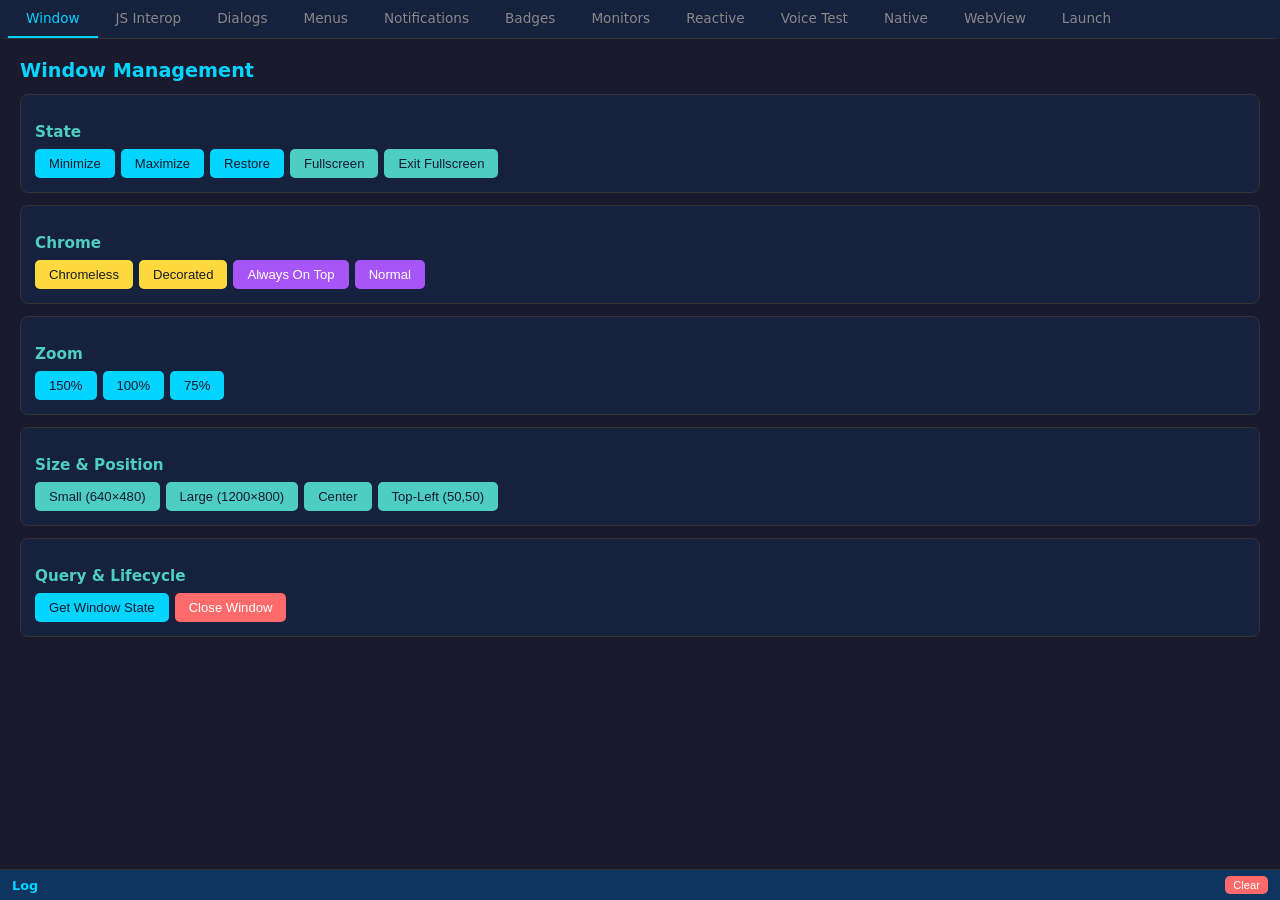
==== samples/Rustino.Samples/index.html @ fa656f65 "refactoring" ====
<!DOCTYPE html>
<html>
<head>
<meta charset="utf-8">
<title>Rustino Feature Showcase</title>
<style>
  * { box-sizing: border-box; margin: 0; padding: 0; }
  /* Dark page: light window buttons whatever the system theme */
  :root { color-scheme: dark; --rustino-window-controls-color: #e0e0e0; }
  body { font-family: system-ui, -apple-system, sans-serif; background: #1a1a2e; color: #e0e0e0; height: 100vh; display: flex; flex-direction: column; overflow: hidden; }

  /* Tab bar */
  /* The side borders keep the room of the window buttons out of the scrolling area */
  .tabs { display: flex; background: #16213e; border-bottom: 1px solid #333; border-left: var(--rustino-window-controls-left, 8px) solid #16213e; border-right: var(--rustino-window-controls-right, 8px) solid #16213e; flex-shrink: 0; overflow-x: auto; scrollbar-width: none; }
  .tab { flex-shrink: 0; white-space: nowrap; padding: 10px 18px; cursor: pointer; font-size: 0.85rem; font-weight: 500; color: #888; border-bottom: 2px solid transparent; transition: all 0.15s; user-select: none; }
  .tab:hover { color: #ccc; }
  .tab.active { color: #00d4ff; border-bottom-color: #00d4ff; }

  /* Panels */
  .panels { flex: 1; overflow-y: auto; padding: 20px; }
  .panel { display: none; }
  .panel.active { display: block; }

  /* Shared */
  h2 { color: #00d4ff; font-size: 1.2rem; margin-bottom: 12px; }
  h3 { color: #4ecdc4; font-size: 0.95rem; margin: 14px 0 8px; }
  .card { background: #16213e; border: 1px solid #333; border-radius: 8px; padding: 14px; margin-bottom: 12px; }
  .row { display: flex; flex-wrap: wrap; gap: 6px; }
  button { padding: 7px 14px; border: none; border-radius: 5px; cursor: pointer; font-size: 0.82rem; font-weight: 500; transition: opacity 0.15s; }
  button:hover { opacity: 0.8; }
  button:active { transform: scale(0.97); }
  .b { background: #00d4ff; color: #1a1a2e; }
  .g { background: #4ecdc4; color: #1a1a2e; }
  .r { background: #ff6b6b; color: white; }
  .y { background: #ffd93d; color: #1a1a2e; }
  .p { background: #a855f7; color: white; }
  .o { background: #2d2d4e; color: #e0e0e0; }
  .o:hover { background: #3d3d6e; }
  .flag { display: inline-flex; align-items: center; gap: 5px; padding: 6px 10px; background: #2d2d4e; border-radius: 5px; font-size: 0.82rem; cursor: pointer; }
  input[type="text"] { padding: 7px 10px; border: 1px solid #333; border-radius: 5px; background: #0f3460; color: #e0e0e0; font-size: 0.85rem; width: 250px; }

  /* Log */
  .log-bar { flex-shrink: 0; border-top: 1px solid #333; background: #0f3460; }
  .log-header { display: flex; align-items: center; justify-content: space-between; padding: 6px 12px; cursor: pointer; user-select: none; }
  .log-header span { font-size: 0.8rem; color: #00d4ff; font-weight: 600; }
  .log-header button { padding: 3px 8px; font-size: 0.7rem; }
  #log { padding: 8px 12px; font-family: 'Cascadia Code', 'Fira Code', monospace; font-size: 0.78rem; max-height: 150px; overflow-y: auto; white-space: pre-wrap; color: #aaa; display: none; }
  .log-bar.open #log { display: block; }

  /* Monitor canvas */
  .monitor-canvas { position: relative; width: 100%; height: 200px; background: #0f3460; border-radius: 6px; margin-bottom: 12px; }
  .mon { position: absolute; border: 2px solid #4ecdc4; border-radius: 4px; display: flex; flex-direction: column; align-items: center; justify-content: center; font-size: 0.7rem; cursor: pointer; transition: background 0.15s; }
  .mon:hover { background: rgba(78,205,196,0.2); }
  .mon.primary { border-color: #00d4ff; }
  .mon.current { background: rgba(0,212,255,0.15); }
  table { width: 100%; border-collapse: collapse; }
  th { background: #0f3460; text-align: left; padding: 8px 10px; color: #00d4ff; font-size: 0.8rem; }
  td { padding: 6px 10px; border-top: 1px solid #333; font-size: 0.8rem; }
  .badge-tag { display: inline-block; padding: 1px 6px; border-radius: 3px; font-size: 0.7rem; font-weight: 600; margin-left: 4px; }
  .badge-primary { background: #00d4ff; color: #1a1a2e; }
  .badge-current { background: #4ecdc4; color: #1a1a2e; }
  .move-btn { padding: 3px 8px; border: 1px solid #4ecdc4; border-radius: 4px; background: transparent; color: #4ecdc4; font-size: 0.75rem; cursor: pointer; }
  .move-btn:hover { background: #4ecdc4; color: #1a1a2e; }
</style>
</head>
<body>

<!-- Tab bar -->
<!-- The empty part of the tab bar drags the window (the tabs are children: they stay clickable) -->
<div class="tabs" data-rustino-drag-region>
  <div class="tab active" data-tab="window">Window</div>
  <div class="tab" data-tab="interop">JS Interop</div>
  <div class="tab" data-tab="dialogs">Dialogs</div>
  <div class="tab" data-tab="menus">Menus</div>
  <div class="tab" data-tab="notifications">Notifications</div>
  <div class="tab" data-tab="badges">Badges</div>
  <div class="tab" data-tab="monitors">Monitors</div>
  <div class="tab" data-tab="reactive">Reactive</div>
  <div class="tab" data-tab="voice">Voice Test</div>
  <div class="tab" data-tab="native">Native</div>
  <div class="tab" data-tab="webview">WebView</div>
  <div class="tab" data-tab="launch">Launch</div>
</div>

<div class="panels">

  <!-- WINDOW -->
  <div class="panel active" id="tab-window">
    <h2>Window Management</h2>
    <div class="card">
      <h3>State</h3>
      <div class="row">
        <button class="b" onclick="send('minimize')">Minimize</button>
        <button class="b" onclick="send('maximize')">Maximize</button>
        <button class="b" onclick="send('restore')">Restore</button>
        <button class="g" onclick="send('fullscreen')">Fullscreen</button>
        <button class="g" onclick="send('exit-fullscreen')">Exit Fullscreen</button>
      </div>
    </div>
    <div class="card">
      <h3>Chrome</h3>
      <div class="row">
        <button class="y" onclick="send('chromeless')">Chromeless</button>
        <button class="y" onclick="send('decorated')">Decorated</button>
        <button class="p" onclick="send('topmost-on')">Always On Top</button>
        <button class="p" onclick="send('topmost-off')">Normal</button>
      </div>
    </div>
    <div class="card">
      <h3>Zoom</h3>
      <div class="row">
        <button class="b" onclick="send('zoom-in')">150%</button>
        <button class="b" onclick="send('zoom-reset')">100%</button>
        <button class="b" onclick="send('zoom-out')">75%</button>
      </div>
    </div>
    <div class="card">
      <h3>Size & Position</h3>
      <div class="row">
        <button class="g" onclick="send('size-small')">Small (640×480)</button>
        <button class="g" onclick="send('size-large')">Large (1200×800)</button>
        <button class="g" onclick="send('center')">Center</button>
        <button class="g" onclick="send('move-tl')">Top-Left (50,50)</button>
      </div>
    </div>
    <div class="card">
      <h3>Query & Lifecycle</h3>
      <div class="row">
        <button class="b" onclick="send('get-state')">Get Window State</button>
        <button class="r" onclick="send('close')">Close Window</button>
      </div>
    </div>
  </div>

  <!-- JS INTEROP -->
  <div class="panel" id="tab-interop">
    <h2>JavaScript ↔ C# Interop</h2>
    <div class="card">
      <h3>SendWebMessage / WebMessageReceived</h3>
      <div class="row">
        <button class="b" onclick="send('ping')">Send Ping</button>
        <button class="g" onclick="send('get-time')">Get Server Time</button>
      </div>
    </div>
    <div class="card">
      <h3>Custom Message</h3>
      <div class="row">
        <input id="custom-msg" type="text" value="Hello from JS!" />
        <button class="y" onclick="send(document.getElementById('custom-msg').value)">Send</button>
      </div>
    </div>
    <div class="card">
      <h3>ExecuteScript</h3>
      <p style="color:#888;font-size:0.82rem;margin-bottom:8px">C# calls ExecuteScript() to update the log panel below. Init scripts are injected before page load to listen for messages.</p>
    </div>
  </div>

  <!-- DIALOGS -->
  <div class="panel" id="tab-dialogs">
    <h2>Native File Dialogs</h2>
    <div class="card">
      <h3>Open File</h3>
      <div class="row">
        <button class="b" onclick="send('open-single')">Open File</button>
        <button class="b" onclick="send('open-multi')">Open Files (Multi)</button>
      </div>
    </div>
    <div class="card">
      <h3>Save File</h3>
      <div class="row">
        <button class="r" onclick="send('save')">Save File As...</button>
      </div>
    </div>
    <div class="card">
      <h3>Select Folder</h3>
      <div class="row">
        <button class="g" onclick="send('folder-single')">Select Folder</button>
        <button class="g" onclick="send('folder-multi')">Select Folders (Multi)</button>
      </div>
    </div>
  </div>

  <!-- MENUS -->
  <div class="panel" id="tab-menus">
    <h2>Menus & System Tray</h2>
    <div class="card">
      <h3>Application Menu</h3>
      <p style="color:#888;font-size:0.82rem">The menu bar above is set via SetMenu(). It includes submenus, check items, separators, keyboard accelerators and an item with an icon (Help › Documentation). On macOS the Window menu lists the open windows and the Help menu has a search field.</p>
      <div class="row">
        <button class="b" onclick="send('menu-toggle-save')">Enable/Disable File › Save</button>
        <button class="b" onclick="send('menu-rename-save')">Rename File › Save</button>
        <button class="b" onclick="send('menu-toggle-sidebar')">Toggle Show Sidebar</button>
      </div>
      <p style="color:#888;font-size:0.82rem;margin-top:8px">SetMenuItemEnabled(), SetMenuItemText() and SetMenuItemChecked() change items without rebuilding the menu. Show Sidebar is also in the tray menu: both stay in sync.</p>
    </div>
    <div class="card">
      <h3>Context Menu</h3>
      <div class="row">
        <button class="b" onclick="send('show-context-menu')">Show Context Menu</button>
      </div>
      <p style="color:#888;font-size:0.82rem;margin-top:8px">Shown at cursor position via ShowContextMenu().</p>
    </div>
    <div class="card">
      <h3>System Tray</h3>
      <p style="color:#888;font-size:0.82rem">A tray icon is registered via SetTrayIcon() with a tooltip and menu. Left-click the tray icon to show the window, right-click it for the menu. On macOS the icon is a template that follows the menu bar's colors.</p>
      <div class="row">
        <button class="b" onclick="send('tray-title')">Set Tray Title</button>
        <button class="b" onclick="send('tray-title-clear')">Clear Tray Title</button>
      </div>
      <p style="color:#888;font-size:0.82rem;margin-top:8px">SetTrayTitle() shows text next to the icon (macOS and Linux).</p>
    </div>
  </div>

  <!-- NOTIFICATIONS -->
  <div class="panel" id="tab-notifications">
    <h2>Native Notifications</h2>
    <div class="card">
      <div class="row" style="flex-direction:column;gap:10px">
        <button class="b" onclick="send('notify-basic')" style="text-align:left;padding:12px 16px">
          <b>Basic Notification</b><br><span style="font-weight:400;font-size:0.78rem;opacity:0.8">Simple title and body text</span>
        </button>
        <button class="g" onclick="send('notify-detailed')" style="text-align:left;padding:12px 16px">
          <b>Download Complete</b><br><span style="font-weight:400;font-size:0.78rem;opacity:0.8">Simulates a file download notification</span>
        </button>
        <button class="r" onclick="send('notify-alert')" style="text-align:left;padding:12px 16px">
          <b>Build Failed</b><br><span style="font-weight:400;font-size:0.78rem;opacity:0.8">Simulates an error alert notification</span>
        </button>
      </div>
    </div>
  </div>

  <!-- BADGES -->
  <div class="panel" id="tab-badges">
    <h2>Taskbar Badge</h2>
    <p style="color:#888;font-size:0.85rem;margin-bottom:12px">Set a badge count on the taskbar icon. On Windows this renders an overlay; on macOS it sets the dock badge.</p>
    <div class="card">
      <div class="row" style="align-items:center;margin-bottom:8px">
        <label style="font-size:0.8rem;color:#aaa;margin-right:6px">BG:</label>
        <input id="badge-bg" type="color" value="#E01E5A" style="width:32px;height:24px;border:none;background:none;cursor:pointer">
        <label style="font-size:0.8rem;color:#aaa;margin:0 6px">FG:</label>
        <input id="badge-fg" type="color" value="#FFFFFF" style="width:32px;height:24px;border:none;background:none;cursor:pointer">
      </div>
      <div class="row">
        <button class="o" onclick="sendBadge(1)">1</button>
        <button class="o" onclick="sendBadge(2)">2</button>
        <button class="o" onclick="sendBadge(3)">3</button>
        <button class="o" onclick="sendBadge(5)">5</button>
        <button class="o" onclick="sendBadge(10)">10</button>
        <button class="o" onclick="sendBadge(42)">42</button>
        <button class="o" onclick="sendBadge(99)">99</button>
        <button class="r" onclick="send('badge-clear')">Clear</button>
      </div>
    </div>
    <div class="card">
      <button class="p" onclick="simulateBadge()">Simulate Counting</button>
    </div>
  </div>

  <!-- MONITORS -->
  <div class="panel" id="tab-monitors">
    <h2>Multi-Monitor Enumeration</h2>
    <div class="card">
      <button class="b" onclick="send('get-monitors')">Refresh Monitors</button>
    </div>
    <div class="monitor-canvas" id="mon-canvas"></div>
    <div class="card" style="padding:0;overflow:hidden">
      <table>
        <thead><tr><th>#</th><th>Name</th><th>Position</th><th>Resolution</th><th>Scale</th><th></th></tr></thead>
        <tbody id="mon-tbody"><tr><td colspan="6" style="text-align:center;color:#666">Click "Refresh Monitors"</td></tr></tbody>
      </table>
    </div>
  </div>

  <!-- REACTIVE -->
  <div class="panel" id="tab-reactive">
    <h2>Reactive Observables</h2>
    <p style="color:#888;font-size:0.85rem;margin-bottom:12px">
      Rustino exposes IObservable&lt;T&gt; streams for all events. The Reactive extension library adds throttling, filtering, and completion helpers. Watch the console output as you interact.
    </p>
    <div class="card">
      <h3>Message Routing by Prefix</h3>
      <div class="row">
        <button class="b" onclick="send('cmd:reload')">Send cmd:reload</button>
        <button class="g" onclick="send('cmd:save')">Send cmd:save</button>
      </div>
      <p style="color:#888;font-size:0.78rem;margin-top:8px">WhenWebMessageWithPrefix("cmd:") filters messages by prefix.</p>
    </div>
    <div class="card">
      <h3>Observables Active</h3>
      <ul style="color:#888;font-size:0.82rem;list-style:none;line-height:1.8">
        <li>• WhenSizeChangedThrottled (300ms) — resize the window</li>
        <li>• WhenPageLoadCompleted — fires on page finish</li>
        <li>• WhenFocusChangedDistinct — focus/blur the window</li>
        <li>• WhenWebMessageWithPrefix("cmd:") — filtered messages</li>
        <li>• WhenWindowClosed — fires on close</li>
      </ul>
    </div>
  </div>

  <!-- VOICE -->
  <div class="panel" id="tab-voice">
    <h2>Voice Input / mediaDevices Test</h2>
    <div class="card">
      <h3>Request Microphone Access</h3>
      <div class="row">
        <button class="b" onclick="testMic()">Test getUserMedia</button>
      </div>
      <p id="mic-status" style="margin-top:12px;color:#888;font-size:0.85rem">Click the button to request microphone access.</p>
    </div>
  </div>

  <!-- NATIVE -->
  <div class="panel" id="tab-native">
    <h2>Native Window Features</h2>
    <div class="card">
      <h3>Theme</h3>
      <div class="row">
        <button class="b" onclick="send('native:theme:System')">System</button>
        <button class="o" onclick="send('native:theme:Light')">Light</button>
        <button class="o" onclick="send('native:theme:Dark')">Dark</button>
        <button class="g" onclick="send('native:info')">Theme & Scale Factor</button>
      </div>
      <p style="color:#888;font-size:0.78rem;margin-top:8px">Title bar and native controls follow the theme; the page sees it through prefers-color-scheme: <b id="color-scheme"></b>. Last ThemeChanged: <b id="theme-event">—</b></p>
    </div>
    <div class="card">
      <h3>Taskbar / Dock Progress</h3>
      <div class="row">
        <button class="g" onclick="send('native:progress:Normal:25')">25%</button>
        <button class="g" onclick="send('native:progress:Normal:60')">60%</button>
        <button class="g" onclick="send('native:progress:Normal:100')">100%</button>
        <button class="b" onclick="send('native:progress:Indeterminate')">Indeterminate</button>
        <button class="y" onclick="send('native:progress:Paused:60')">Paused</button>
        <button class="r" onclick="send('native:progress:Error:60')">Error</button>
        <button class="o" onclick="send('native:progress:None')">Clear</button>
        <button class="p" onclick="simulateProgress()">Simulate Download</button>
      </div>
    </div>
    <div class="card">
      <h3>Attention</h3>
      <div class="row">
        <button class="b" onclick="send('native:attention:Informational')">Informational</button>
        <button class="r" onclick="send('native:attention:Critical')">Critical</button>
        <button class="o" onclick="send('native:beep')">Beep</button>
      </div>
    </div>
    <div class="card">
      <h3>Windows</h3>
      <p style="color:#888;font-size:0.82rem;margin-bottom:8px">Other windows join the event loop of this one (on every platform, macOS included) and close with it.</p>
      <div class="row">
        <button class="b" onclick="send('native:open-window')">Open Window</button>
      </div>
    </div>
    <div class="card">
      <h3>Title Bar</h3>
      <p style="color:#888;font-size:0.82rem;margin-bottom:8px">Chromeless or with the overlay title bar, the empty part of the tab bar (data-rustino-drag-region) moves the window and a double click maximizes it; chromeless windows resize from the edges.</p>
      <div class="row">
        <button class="y" onclick="send('native:titlebar:Overlay')">Overlay Title Bar</button>
        <button class="y" onclick="send('native:titlebar:Default')">Standard Title Bar</button>
        <button class="y" onclick="send('native:titlebar:Chromeless')">Chromeless</button>
        <label class="flag"><input type="checkbox" checked onchange="flag('shadow', this)"> Shadow</label>
      </div>
    </div>
    <div class="card">
      <h3>Window Flags</h3>
      <div class="row">
        <label class="flag"><input type="checkbox" onchange="flag('skip-taskbar', this)"> Skip taskbar / Dock</label>
        <label class="flag"><input type="checkbox" onchange="flag('content-protection', this)"> Content protection</label>
        <label class="flag"><input type="checkbox" onchange="flag('all-workspaces', this)"> All workspaces</label>
        <label class="flag"><input type="checkbox" onchange="flag('always-on-bottom', this)"> Always on bottom</label>
        <label class="flag"><input type="checkbox" checked onchange="flag('closable', this)"> Closable</label>
        <label class="flag"><input type="checkbox" checked onchange="flag('minimizable', this)"> Minimizable</label>
        <label class="flag"><input type="checkbox" checked onchange="flag('maximizable', this)"> Maximizable</label>
        <button class="p" onclick="send('native:click-through')">Click-through for 5 s</button>
      </div>
    </div>
  </div>

  <!-- WEBVIEW -->
  <div class="panel" id="tab-webview">
    <h2>Webview</h2>
    <div class="card">
      <h3>Message Boxes</h3>
      <div class="row">
        <button class="b" onclick="send('webview:message-info')">Info</button>
        <button class="g" onclick="send('webview:message-question')">Question (Yes/No/Cancel)</button>
        <button class="y" onclick="send('webview:message-warning')">Warning (Retry/Cancel)</button>
        <button class="r" onclick="send('webview:message-error')">Error (Abort/Retry/Ignore)</button>
        <button class="o" onclick="send('webview:message-background')">From a background thread</button>
      </div>
      <p style="color:#888;font-size:0.78rem;margin-top:8px">ShowMessage has the signature of Photino's. Dialogs are modal for the window: a sheet on macOS.</p>
    </div>
    <div class="card">
      <h3>Downloads</h3>
      <div class="row">
        <button class="b" onclick="downloadFile('rustino.txt', 'Downloaded from the Rustino showcase.')">Download a File</button>
        <button class="g" onclick="downloadFile('one.txt', '1'); downloadFile('two.txt', '2')">Download Two Files</button>
        <label class="flag"><input type="checkbox" onchange="send('webview:save-to-downloads:' + (this.checked ? 1 : 0))"> Save to Downloads without asking</label>
      </div>
      <p style="color:#888;font-size:0.78rem;margin-top:8px">DownloadStarting decides where each file goes; without a destination the user chooses it in the save dialog.</p>
    </div>
    <div class="card">
      <h3>File Drop</h3>
      <p style="color:#888;font-size:0.82rem">Drop files from the desktop or a file manager anywhere on the window: FileDrop reports their full paths in the log.</p>
    </div>
    <div class="card">
      <h3>Page</h3>
      <div class="row">
        <input id="doc-title" type="text" value="Rustino — Webview" />
        <button class="y" onclick="document.title = document.getElementById('doc-title').value">Set document.title</button>
        <button class="b" onclick="send('webview:print')">Print</button>
        <button class="b" onclick="send('webview:reload')">Reload</button>
        <button class="p" onclick="send('webview:devtools')">Open DevTools</button>
      </div>
      <p style="color:#888;font-size:0.78rem;margin-top:8px">The window title follows document.title (DocumentTitleChanged). The browser's context menu is off: right click shows the app's menu.</p>
    </div>
    <div class="card">
      <h3>Cookies</h3>
      <div class="row">
        <button class="g" onclick="send('webview:cookie-set')">Set Cookie</button>
        <button class="b" onclick="send('webview:cookie-list')">List Cookies</button>
        <button class="r" onclick="send('webview:cookie-delete')">Delete Cookie</button>
        <button class="r" onclick="send('webview:clear-data')">Clear Browsing Data</button>
      </div>
    </div>
  </div>

  <!-- LAUNCH -->
  <div class="panel" id="tab-launch">
    <h2>Launch & Activation</h2>
    <div class="card">
      <h3>Single Instance</h3>
      <p style="color:#888;font-size:0.82rem">RustinoSingleInstance.Acquire() runs at startup. Run the sample again (<code>dotnet run -- hello world</code>): the new process forwards its arguments here, SecondInstanceStarted logs them and the window is activated.</p>
    </div>
    <div class="card">
      <h3>Deep Links</h3>
      <p style="color:#888;font-size:0.82rem">AttachDeepLinks(single, "rustino-sample") routes matching URLs through UrlsOpened, from the first launch and from later ones: <code>dotnet run -- rustino-sample://open?id=42</code>. Registering the scheme with the OS is up to the app's installer.</p>
    </div>
    <div class="card">
      <h3>Activate</h3>
      <div class="row">
        <button class="b" onclick="send('activate-later')">Hide, then Activate() in 3 s</button>
      </div>
    </div>
    <div class="card">
      <h3>OpenExternal</h3>
      <div class="row">
        <button class="g" onclick="send('open-external:https://github.com/EdoardoTona/Rustino')">https:// URL</button>
        <button class="g" onclick="send('open-external:mailto:someone@example.com?subject=Rustino')">mailto: URL</button>
        <button class="r" onclick="send('open-external:file:///etc/hosts')">file:// URL (refused)</button>
      </div>
      <p style="color:#888;font-size:0.78rem;margin-top:8px">Only http, https and mailto URLs are opened in the system's default application.</p>
    </div>
  </div>
</div>

<!-- Log panel -->
<div class="log-bar" id="log-bar">
  <div class="log-header" onclick="toggleLog()">
    <span>Log</span>
    <button class="r" onclick="event.stopPropagation();clearLog()">Clear</button>
  </div>
  <div id="log">Ready.</div>
</div>

<script>
  function send(msg) { window.ipc.postMessage(msg); }

  // The browser's menu is off: right click shows the app's context menu
  addEventListener('contextmenu', () => send('show-context-menu'));

  function downloadFile(name, text) {
    const a = document.createElement('a');
    a.href = URL.createObjectURL(new Blob([text], { type: 'text/plain' }));
    a.download = name;
    a.click();
  }

  // Tabs
  // The tab bar scrolls sideways with the mouse wheel
  document.querySelector('.tabs').addEventListener('wheel', e => {
    if (e.deltaY === 0) return;
    e.preventDefault();
    e.currentTarget.scrollLeft += e.deltaY;
  }, { passive: false });
  document.querySelectorAll('.tab').forEach(t => {
    t.addEventListener('click', () => {
      t.scrollIntoView({ inline: 'nearest', block: 'nearest' });
      document.querySelectorAll('.tab').forEach(x => x.classList.remove('active'));
      document.querySelectorAll('.panel').forEach(x => x.classList.remove('active'));
      t.classList.add('active');
      document.getElementById('tab-' + t.dataset.tab).classList.add('active');
    });
  });

  // Log
  function appendLog(text) {
    const el = document.getElementById('log');
    el.textContent += '\n' + text;
    el.scrollTop = el.scrollHeight;
    const bar = document.getElementById('log-bar');
    if (!bar.classList.contains('open')) bar.classList.add('open');
  }
  function clearLog() { document.getElementById('log').textContent = 'Cleared.'; }
  function toggleLog() { document.getElementById('log-bar').classList.toggle('open'); }

  // Native window features
  function flag(name, input) { send('native:' + name + ':' + (input.checked ? 1 : 0)); }
  function showTheme(theme) { document.getElementById('theme-event').textContent = theme; }
  const colorScheme = matchMedia('(prefers-color-scheme: dark)');
  const showColorScheme = () => document.getElementById('color-scheme').textContent = colorScheme.matches ? 'dark' : 'light';
  colorScheme.addEventListener('change', showColorScheme);
  showColorScheme();
  function simulateProgress() {
    let p = 0;
    const iv = setInterval(() => {
      p += 5;
      send(p <= 100 ? 'native:progress:Normal:' + p : 'native:progress:None');
      if (p > 100) clearInterval(iv);
    }, 200);
  }

  // Badge
  function sendBadge(n) {
    const bg = document.getElementById('badge-bg').value;
    const fg = document.getElementById('badge-fg').value;
    send('badge:' + n + ':' + bg + ':' + fg);
  }
  function simulateBadge() {
    let i = 0;
    const iv = setInterval(() => { sendBadge(i); i++; if (i >= 12) clearInterval(iv); }, 500);
  }

  // Monitor visualization
  function updateMonitors(data) {
    const { monitors, currentName } = data;
    let minX = Infinity, minY = Infinity, maxX = -Infinity, maxY = -Infinity;
    monitors.forEach(m => { minX = Math.min(minX, m.x); minY = Math.min(minY, m.y); maxX = Math.max(maxX, m.x + m.width); maxY = Math.max(maxY, m.y + m.height); });
    const canvas = document.getElementById('mon-canvas');
    const cw = canvas.clientWidth - 20, ch = canvas.clientHeight - 20;
    const scale = Math.min(cw / (maxX - minX), ch / (maxY - minY));
    canvas.innerHTML = '';
    monitors.forEach((m, i) => {
      const div = document.createElement('div');
      div.className = 'mon' + (m.isPrimary ? ' primary' : '') + (m.name === currentName ? ' current' : '');
      div.style.cssText = 'left:' + (10 + (m.x - minX) * scale) + 'px;top:' + (10 + (m.y - minY) * scale) + 'px;width:' + (m.width * scale) + 'px;height:' + (m.height * scale) + 'px';
      div.innerHTML = '<b>' + (i+1) + '</b><span>' + m.width + '×' + m.height + '</span><span>' + m.scaleFactor.toFixed(1) + '×</span>';
      div.onclick = () => send('move-to:' + i);
      canvas.appendChild(div);
    });
    document.getElementById('mon-tbody').innerHTML = monitors.map((m, i) => {
      const badges = (m.isPrimary ? '<span class="badge-tag badge-primary">primary</span>' : '') + (m.name === currentName ? '<span class="badge-tag badge-current">current</span>' : '');
      return '<tr><td>' + (i+1) + '</td><td>' + (m.name||'—') + badges + '</td><td>' + m.x + ', ' + m.y + '</td><td>' + m.width + ' × ' + m.height + '</td><td>' + m.scaleFactor.toFixed(2) + '×</td><td><button class="move-btn" onclick="send(\'move-to:' + i + '\')">Move here</button></td></tr>';
    }).join('');
  }

  // Auto-refresh monitors on tab switch
  document.querySelector('[data-tab="monitors"]').addEventListener('click', () => send('get-monitors'));

  async function testMic() {
    const statusEl = document.getElementById('mic-status');
    statusEl.textContent = 'Checking navigator.mediaDevices...';
    statusEl.style.color = '#ffd93d';
    try {
      if (!navigator.mediaDevices) {
        statusEl.textContent = 'Error: navigator.mediaDevices is undefined (Not Secure Context?)';
        statusEl.style.color = '#ff6b6b';
        return;
      }
      if (!navigator.mediaDevices.getUserMedia) {
        statusEl.textContent = 'Error: navigator.mediaDevices.getUserMedia is undefined';
        statusEl.style.color = '#ff6b6b';
        return;
      }
      statusEl.textContent = 'Requesting mic permission...';
      const stream = await navigator.mediaDevices.getUserMedia({ audio: true });
      statusEl.textContent = 'Access GRANTED! Stream active: ' + stream.active;
      statusEl.style.color = '#4ecdc4';
      stream.getTracks().forEach(t => t.stop());
    } catch (e) {
      statusEl.textContent = 'Error: ' + e.name + ' - ' + e.message;
      statusEl.style.color = '#ff6b6b';
    }
  }
</script>
</body>
</html>
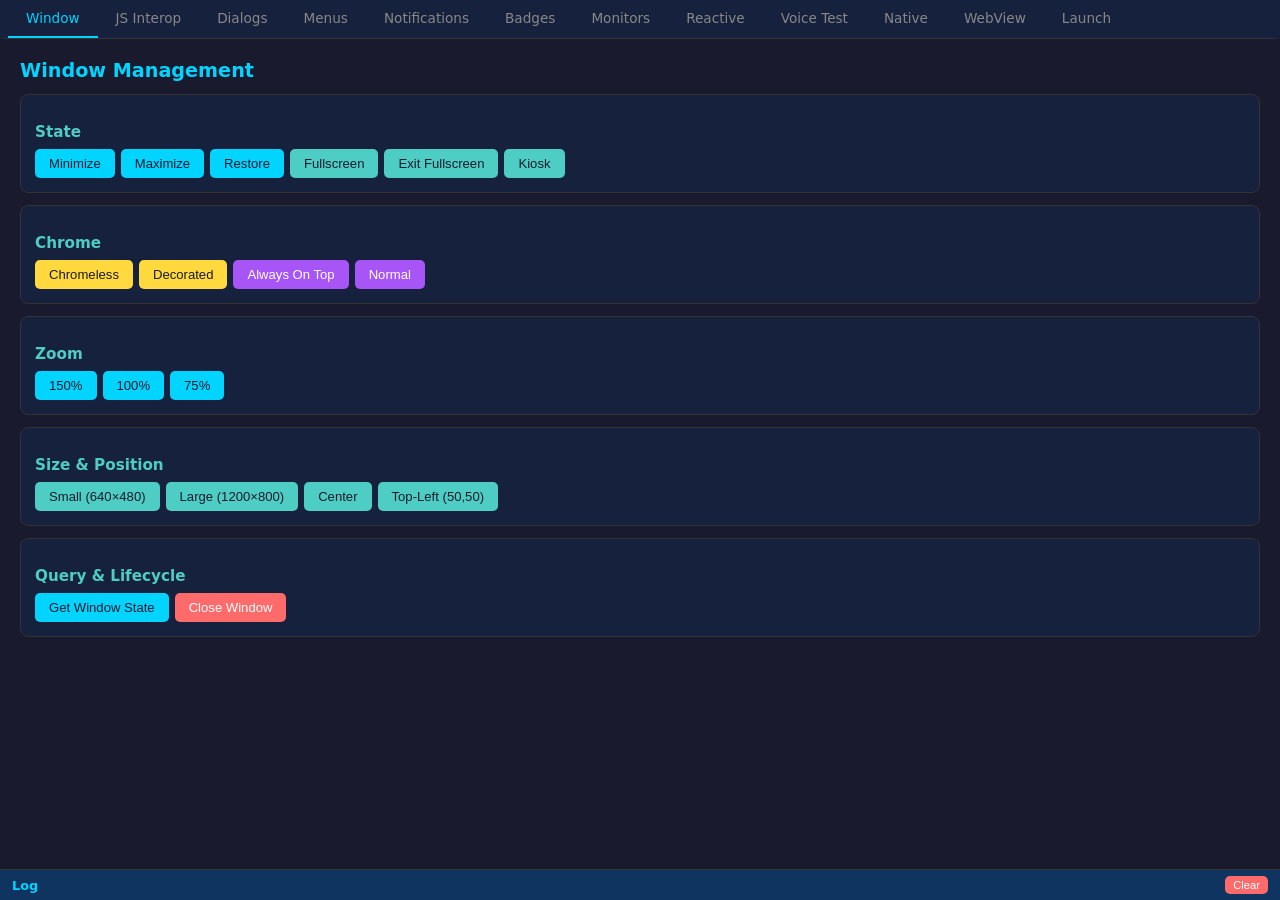
==== commit 0c4a25e0: "kiosk mode" ====
--- a/samples/Rustino.Samples/index.html
+++ b/samples/Rustino.Samples/index.html
@@ -95,6 +95,7 @@
         <button class="b" onclick="send('restore')">Restore</button>
         <button class="g" onclick="send('fullscreen')">Fullscreen</button>
         <button class="g" onclick="send('exit-fullscreen')">Exit Fullscreen</button>
+        <button class="g" onclick="send('kiosk')" title="Leave with Ctrl+Shift+E">Kiosk</button>
       </div>
     </div>
     <div class="card">
@@ -464,6 +465,10 @@
 
 <script>
   function send(msg) { window.ipc.postMessage(msg); }
+  // The way out of the kiosk mode: the keys still reach the page
+  window.addEventListener('keydown', e => {
+    if (e.ctrlKey && e.shiftKey && e.code === 'KeyE') send('exit-kiosk');
+  });
 
   // The browser's menu is off: right click shows the app's context menu
   addEventListener('contextmenu', () => send('show-context-menu'));
